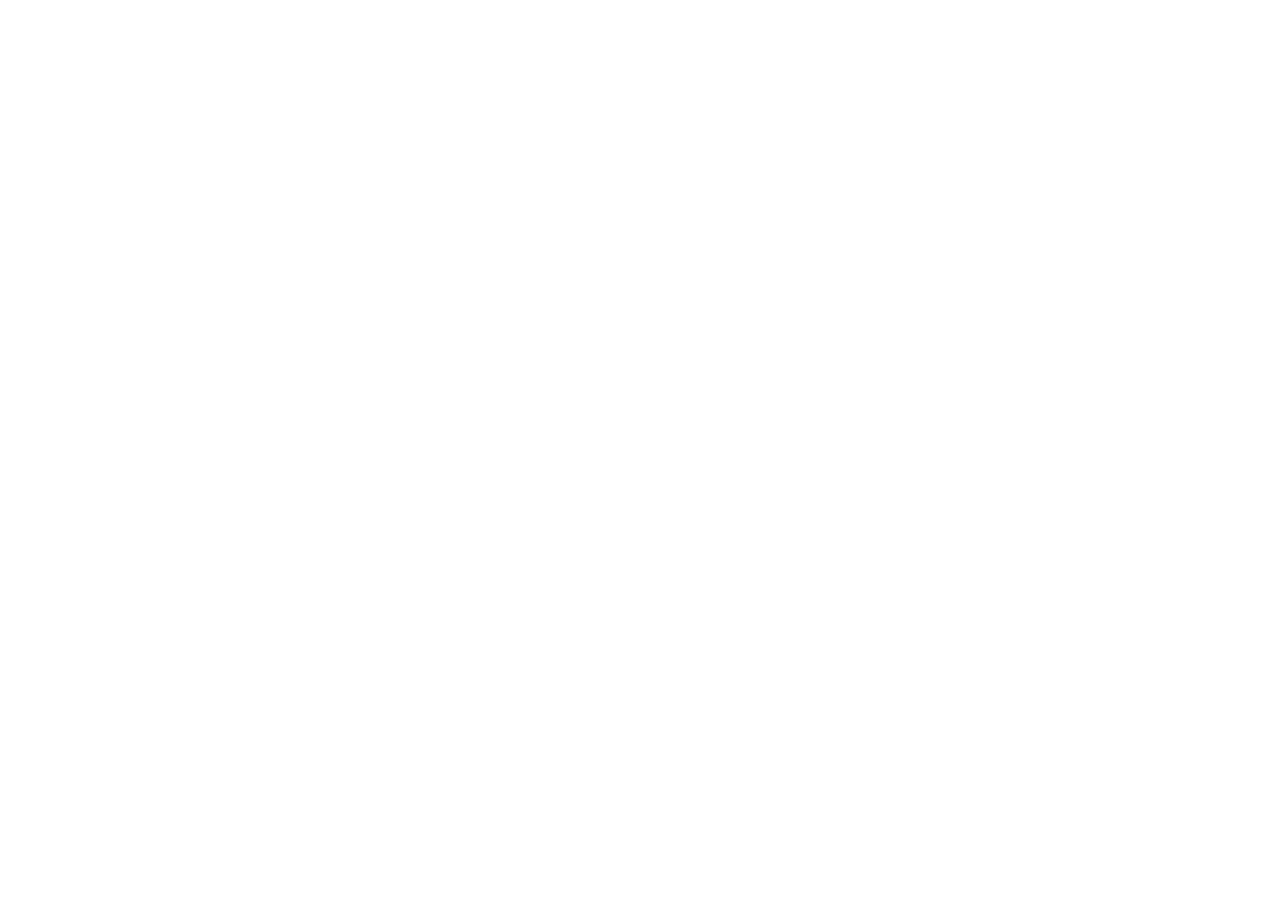
==== index.html @ ea6ead41 "Index.html Boiler Plate" ====
<!DOCTYPE html>
<html lang="en">
<head>
    <meta charset="UTF-8">
    <meta name="viewport" content="width=device-width, initial-scale=1.0">
    <title>Odin Recipes</title>
</head>
<body>
    


</body>
</html>
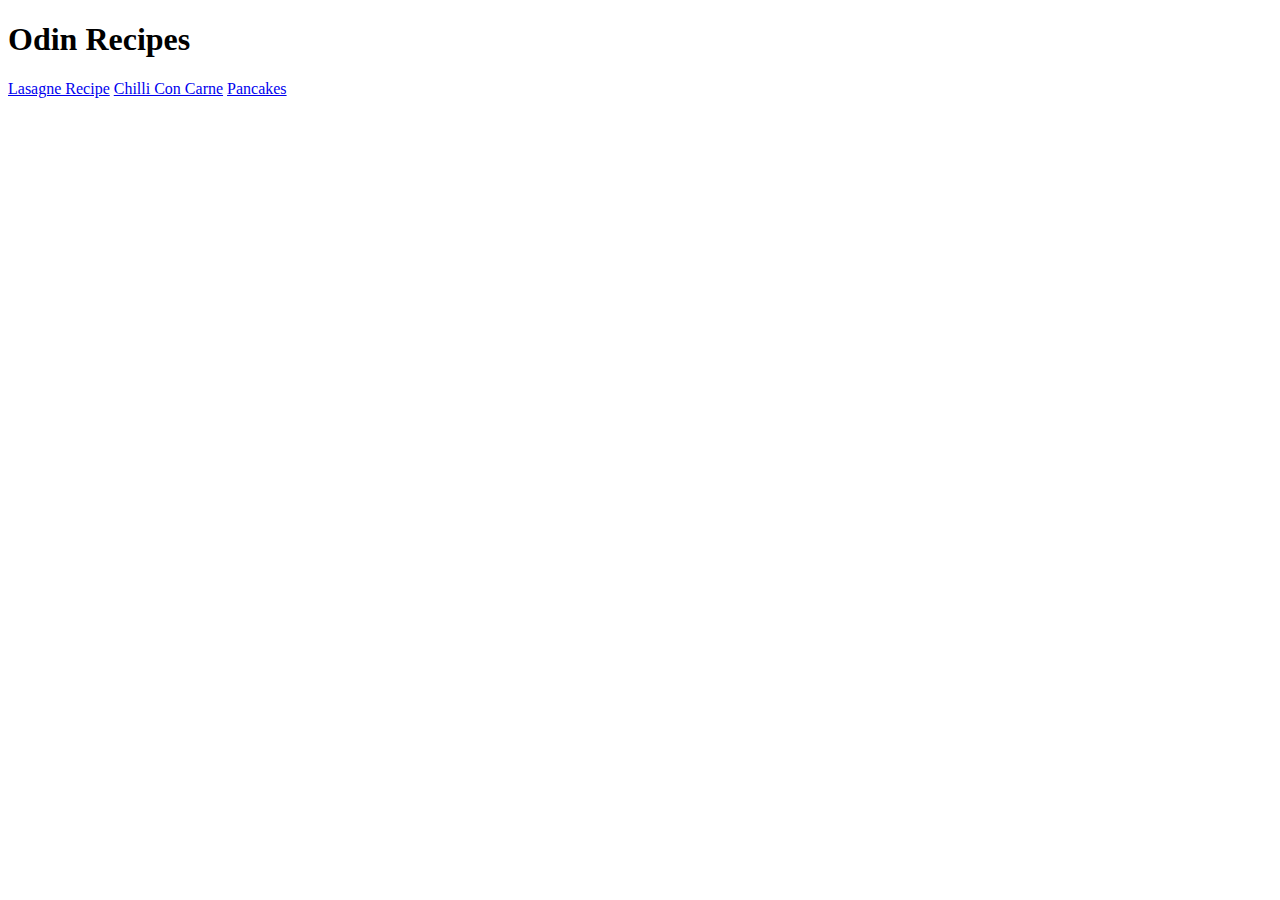
==== commit 023020bf: "Added recipe links" ====
--- a/index.html
+++ b/index.html
@@ -6,8 +6,10 @@
     <title>Odin Recipes</title>
 </head>
 <body>
-    
-
+    <h1>Odin Recipes</h1>
+    <a href="./lasagne.html">Lasagne Recipe</a>
+    <a href="./chilli-con-carne.html">Chilli Con Carne</a>
+    <a href="./pancakes.html">Pancakes</a>
 
 </body>
 </html>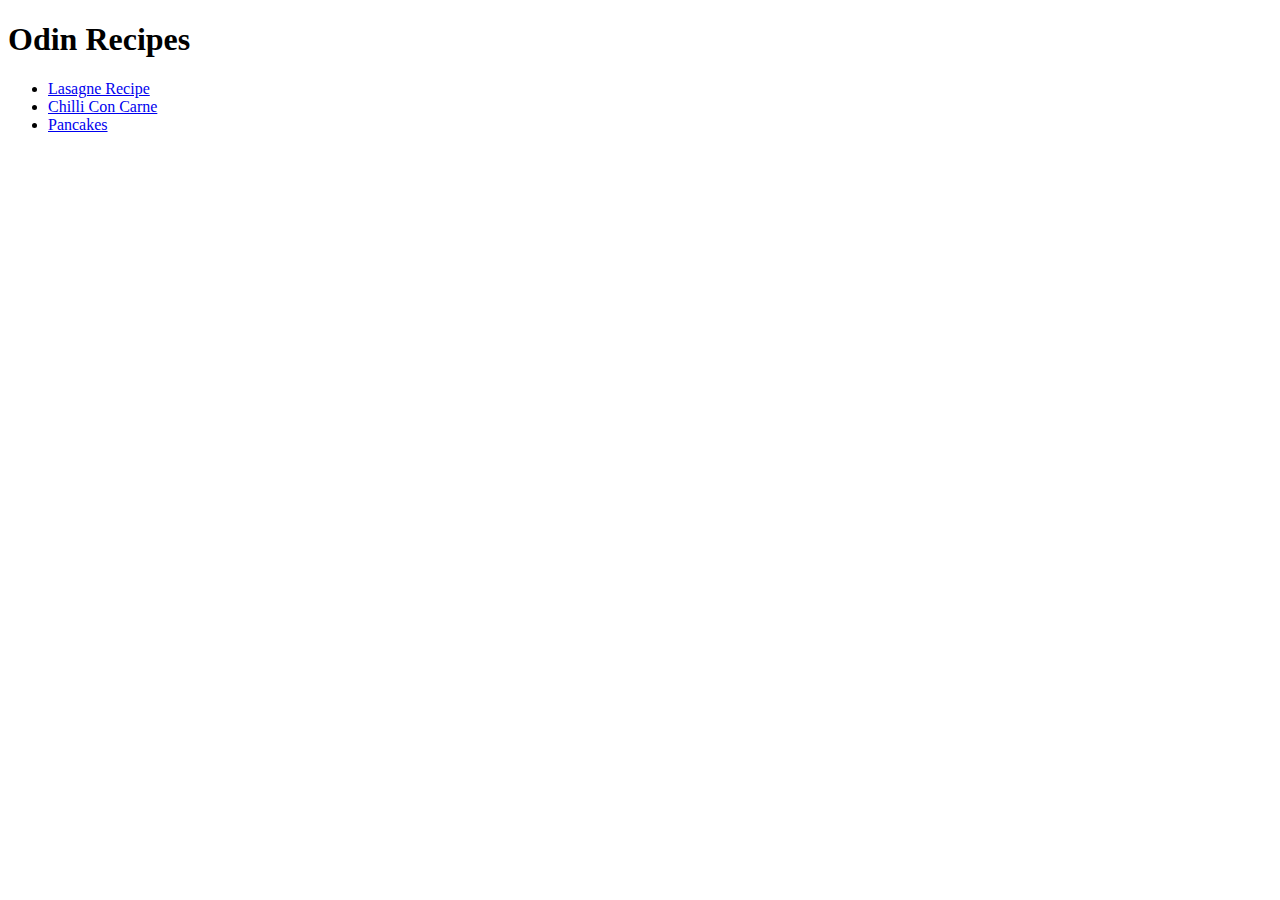
==== commit 6c6238c9: "Recipe links added to <UL>" ====
--- a/index.html
+++ b/index.html
@@ -7,9 +7,10 @@
 </head>
 <body>
     <h1>Odin Recipes</h1>
-    <a href="./lasagne.html">Lasagne Recipe</a>
-    <a href="./chilli-con-carne.html">Chilli Con Carne</a>
-    <a href="./pancakes.html">Pancakes</a>
-
+    <ul>
+        <li><a href="./lasagne.html">Lasagne Recipe</a></li>
+        <li><a href="./chilli-con-carne.html">Chilli Con Carne</a></li>
+        <li><a href="./pancakes.html">Pancakes</a></li>
+    </ul>
 </body>
 </html>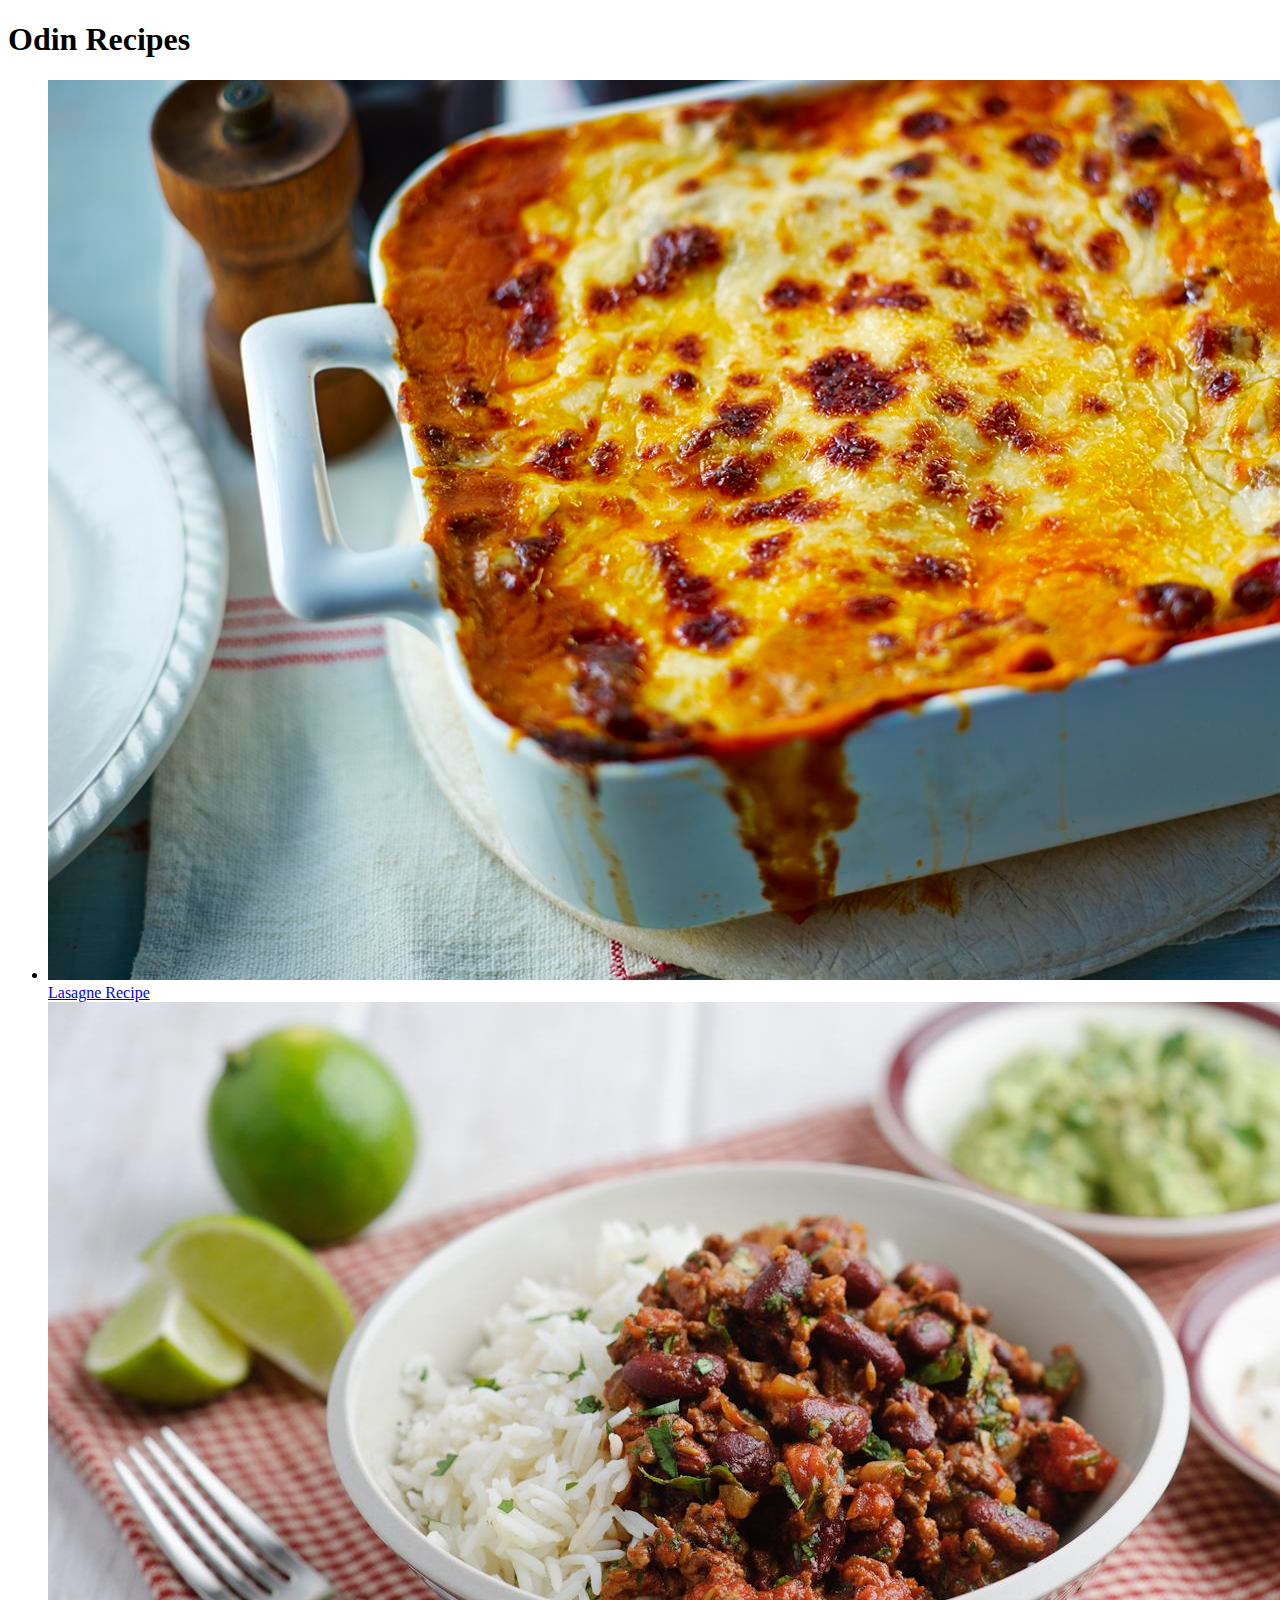
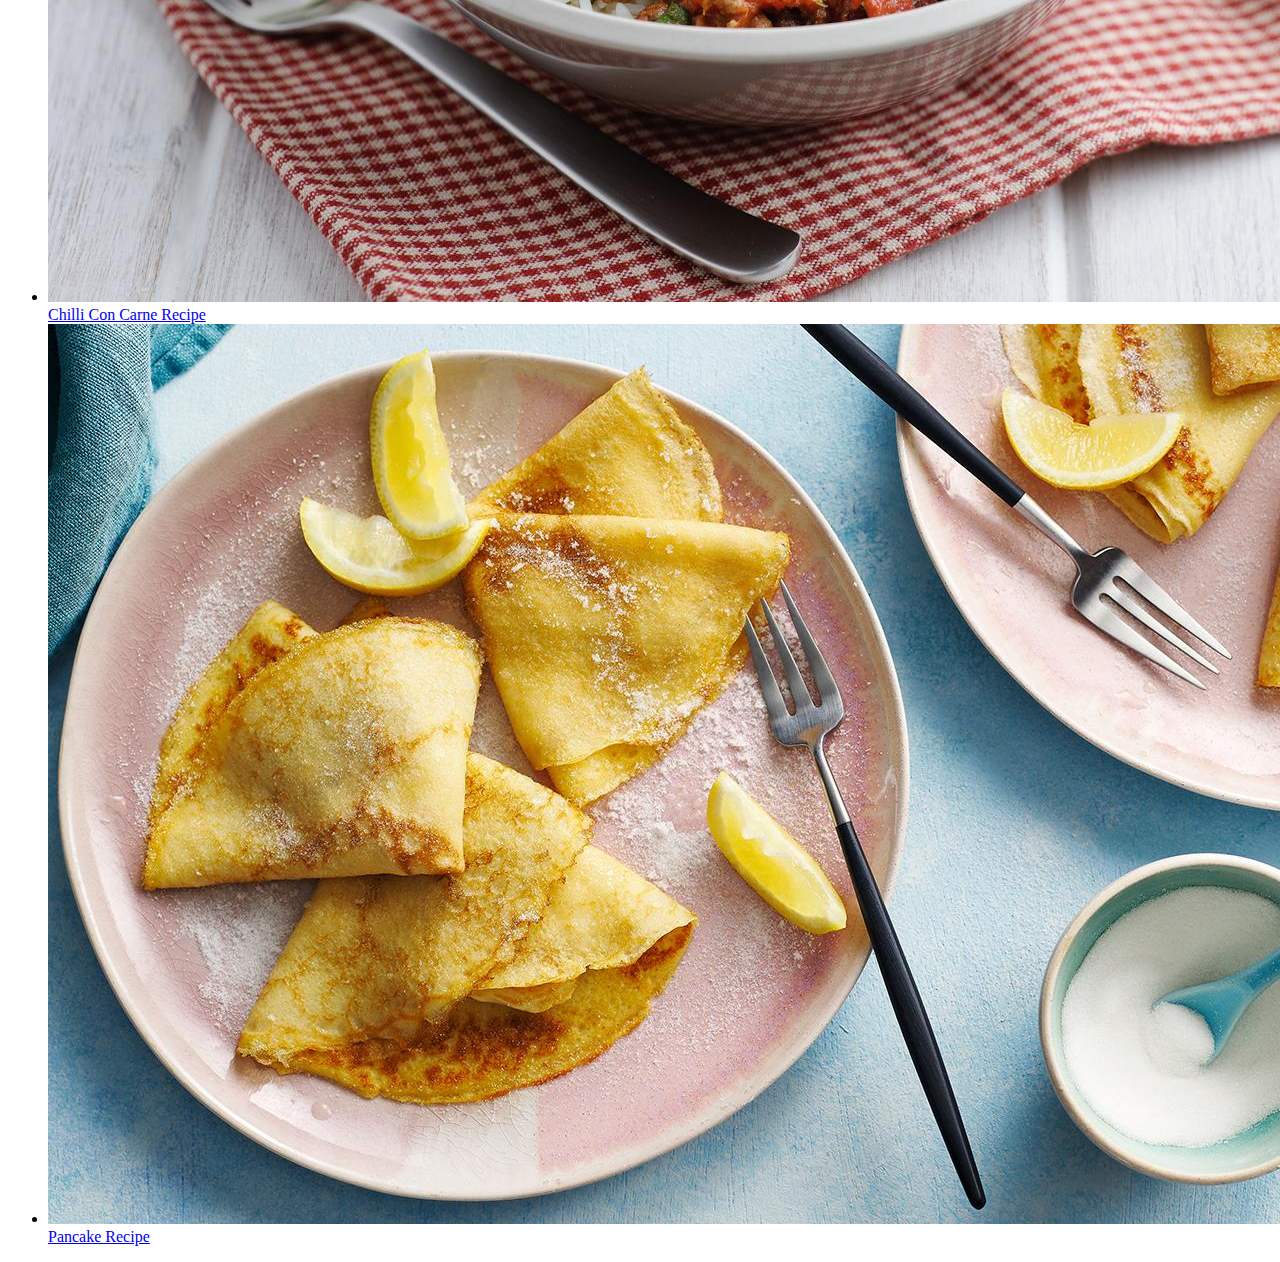
==== commit 7e67d6bc: "Link img and class=thumbnail added" ====
--- a/index.html
+++ b/index.html
@@ -3,14 +3,17 @@
 <head>
     <meta charset="UTF-8">
     <meta name="viewport" content="width=device-width, initial-scale=1.0">
+    <link rel="stylesheet" href="styles.css">
     <title>Odin Recipes</title>
 </head>
 <body>
-    <h1>Odin Recipes</h1>
-    <ul>
-        <li><a href="./lasagne.html">Lasagne Recipe</a></li>
-        <li><a href="./chilli-con-carne.html">Chilli Con Carne</a></li>
-        <li><a href="./pancakes.html">Pancakes</a></li>
-    </ul>
+    <div class="container">
+        <h1>Odin Recipes</h1>
+            <ul>
+                <li><img class="thumbnail" src="./img/lasagne.jpg" alt="Image of some Lasagne in a bowl"><a href="./lasagne.html">Lasagne Recipe</a></li>
+                <li><img class="thumbnail" src="./img/chilliconcarne.jpg" alt="Image of some Chilli Con Carne and rice in a bowl"><a href="./chilli-con-carne.html">Chilli Con Carne Recipe</a></li>
+                <li><img class="thumbnail" src="./img/pancakes.jpg" alt="Image of some pancakes on a plate with a bowl of sugar to the side"><a href="./pancakes.html">Pancake Recipe</a></li>
+            </ul>
+    </div>
 </body>
 </html>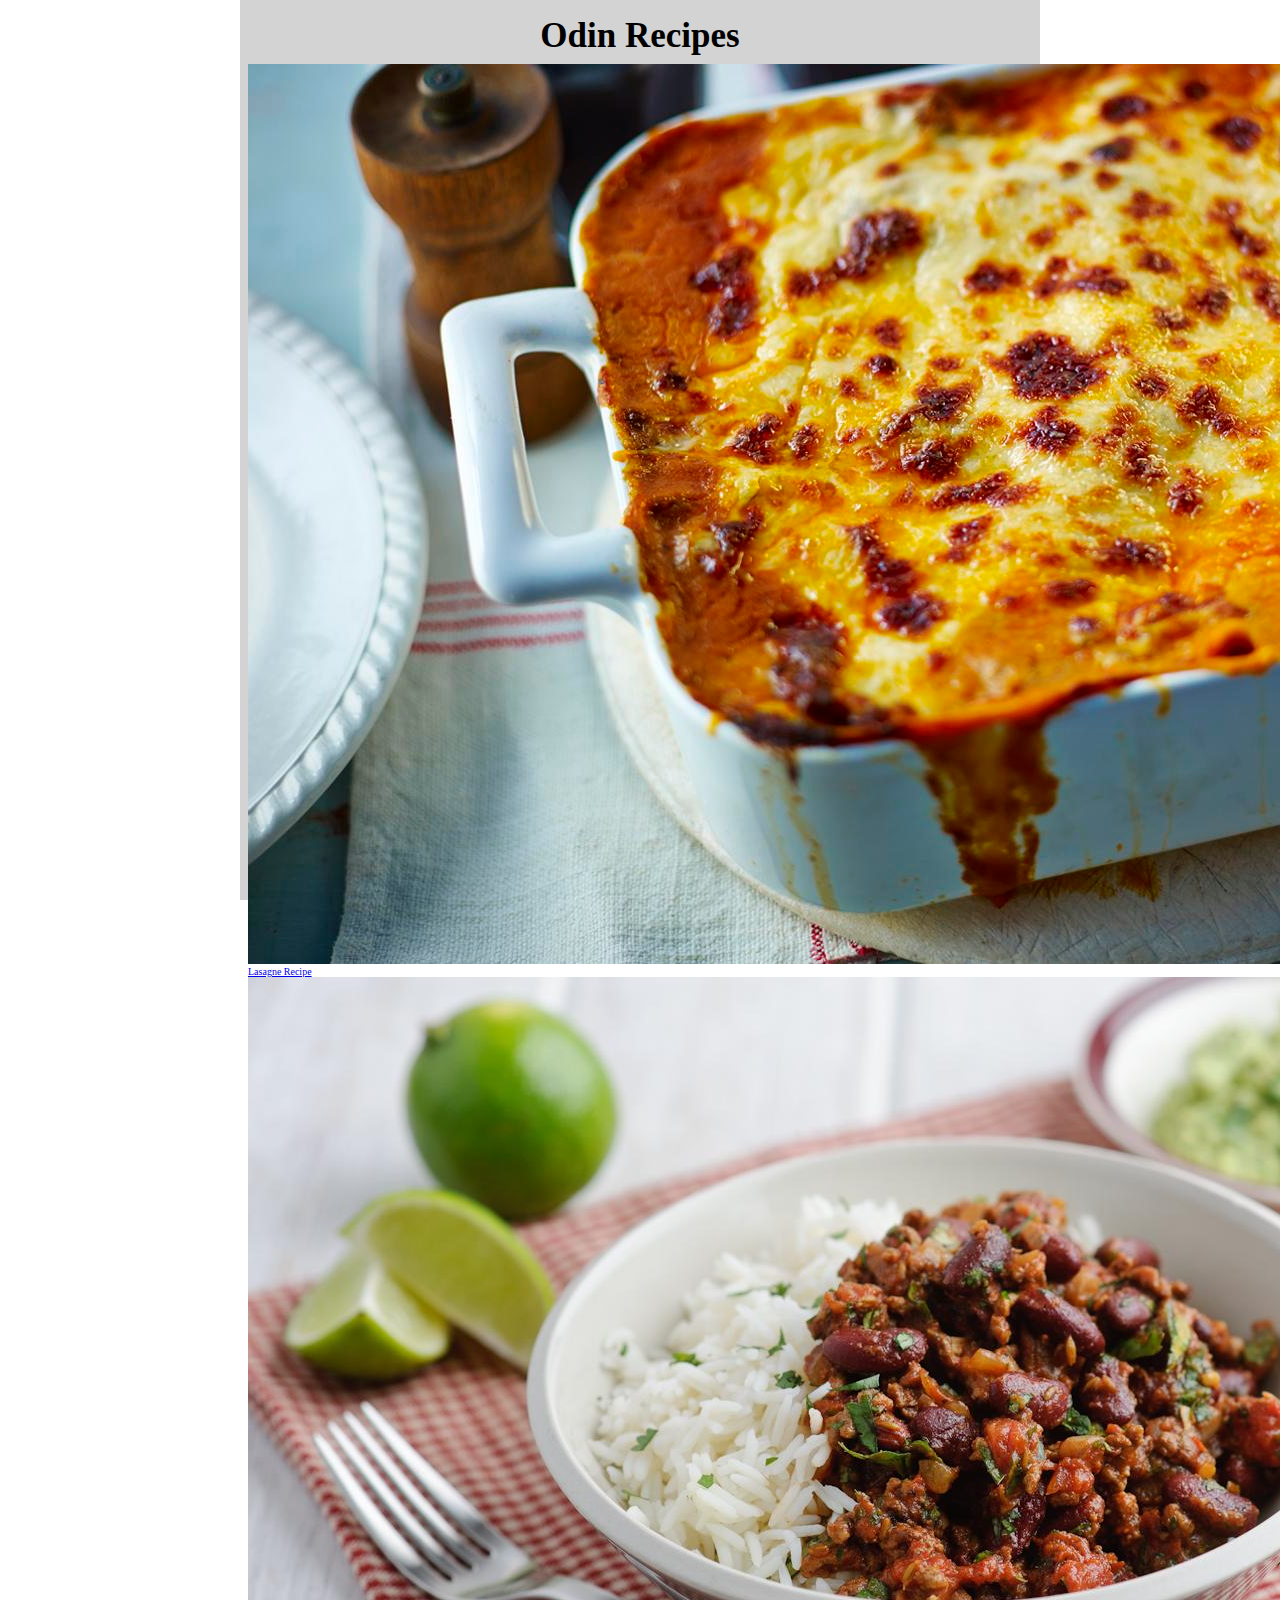
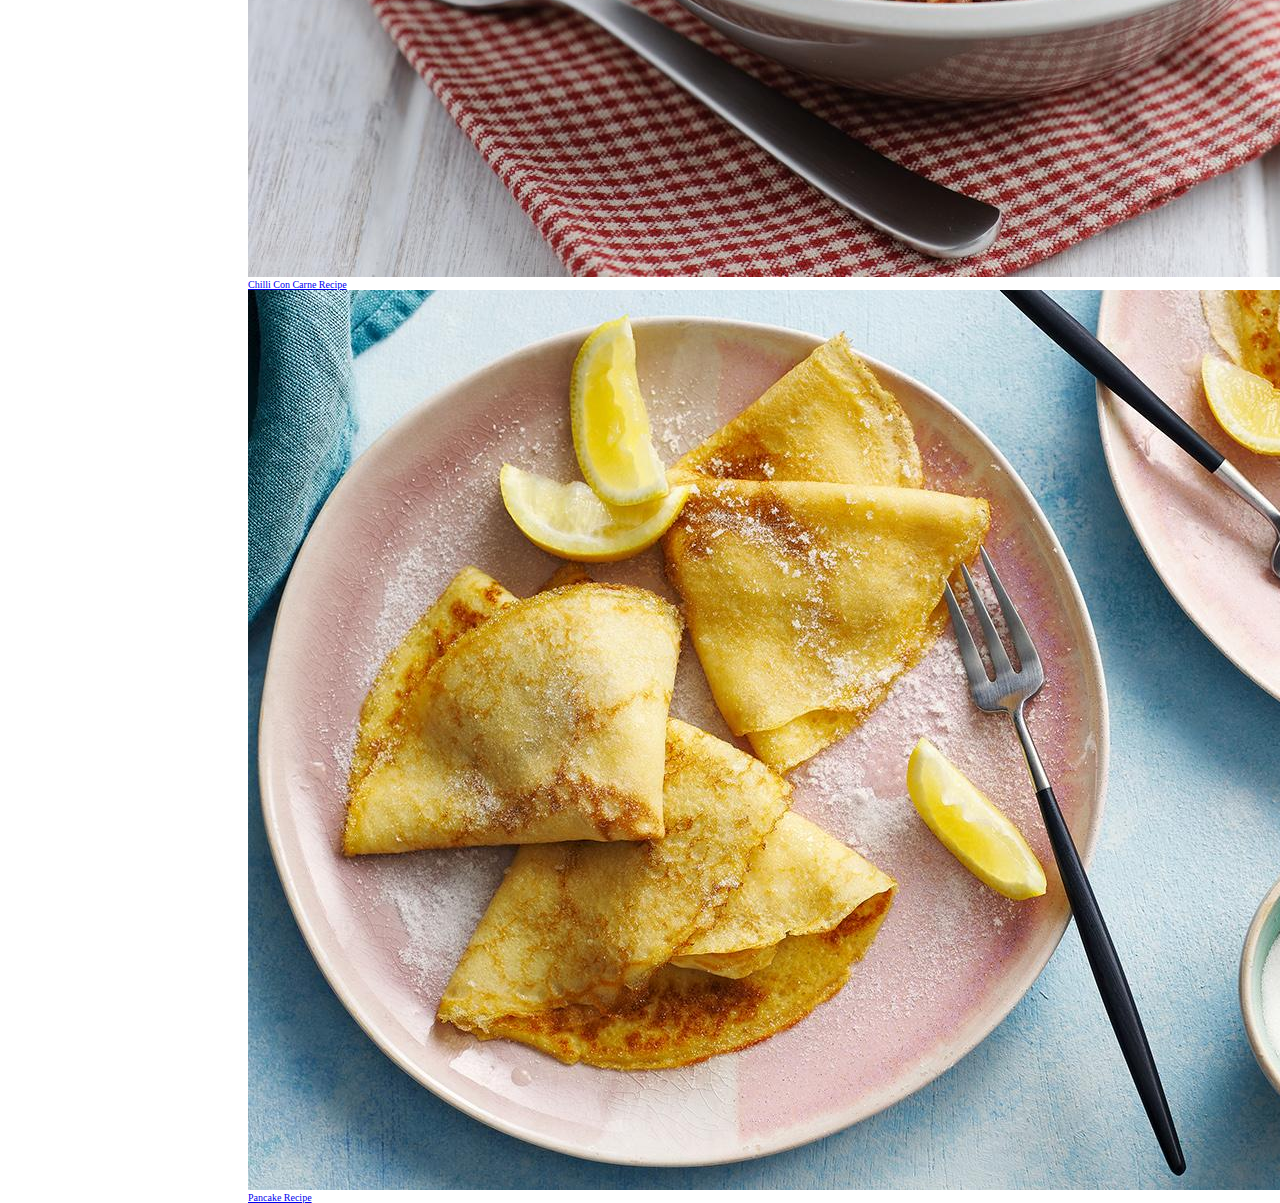
==== commit bed6b41a: "Format change from UL to DIV containers" ====
--- a/index.html
+++ b/index.html
@@ -9,11 +9,20 @@
 <body>
     <div class="container">
         <h1>Odin Recipes</h1>
-            <ul>
-                <li><img class="thumbnail" src="./img/lasagne.jpg" alt="Image of some Lasagne in a bowl"><a href="./lasagne.html">Lasagne Recipe</a></li>
-                <li><img class="thumbnail" src="./img/chilliconcarne.jpg" alt="Image of some Chilli Con Carne and rice in a bowl"><a href="./chilli-con-carne.html">Chilli Con Carne Recipe</a></li>
-                <li><img class="thumbnail" src="./img/pancakes.jpg" alt="Image of some pancakes on a plate with a bowl of sugar to the side"><a href="./pancakes.html">Pancake Recipe</a></li>
-            </ul>
+            <div class="cardContainer">
+                <div class="recipeCard">
+                    <img class="thumbnail" src="./img/lasagne.jpg" alt="Image of some Lasagne in a bowl">
+                    <a href="./lasagne.html">Lasagne Recipe</a>
+                </div>
+                <div class="recipeCard">
+                    <img class="thumbnail" src="./img/chilliconcarne.jpg" alt="Image of some Chilli Con Carne and rice in a bowl">
+                    <a href="./chilli-con-carne.html">Chilli Con Carne Recipe</a>
+                </div>
+                <div class="recipeCard">
+                    <img class="thumbnail" src="./img/pancakes.jpg" alt="Image of some pancakes on a plate with a bowl of sugar to the side">
+                    <a href="./pancakes.html">Pancake Recipe</a>
+                </div>
+            </div>
     </div>
 </body>
 </html>--- a/styles.css
+++ b/styles.css
@@ -0,0 +1,21 @@
+* {
+    padding: 0;
+    margin: 0;
+    box-sizing: border-box;
+    font-size: 10px;
+}
+
+.container {
+    width: 800px;
+    height: 100vh;
+    padding: 8px 8px;
+    margin: 0 auto;
+    background-color: lightgray;
+}
+
+h1 {
+    font-size: 35px;
+    text-align: center;
+    padding: 8px 0;
+}
+
